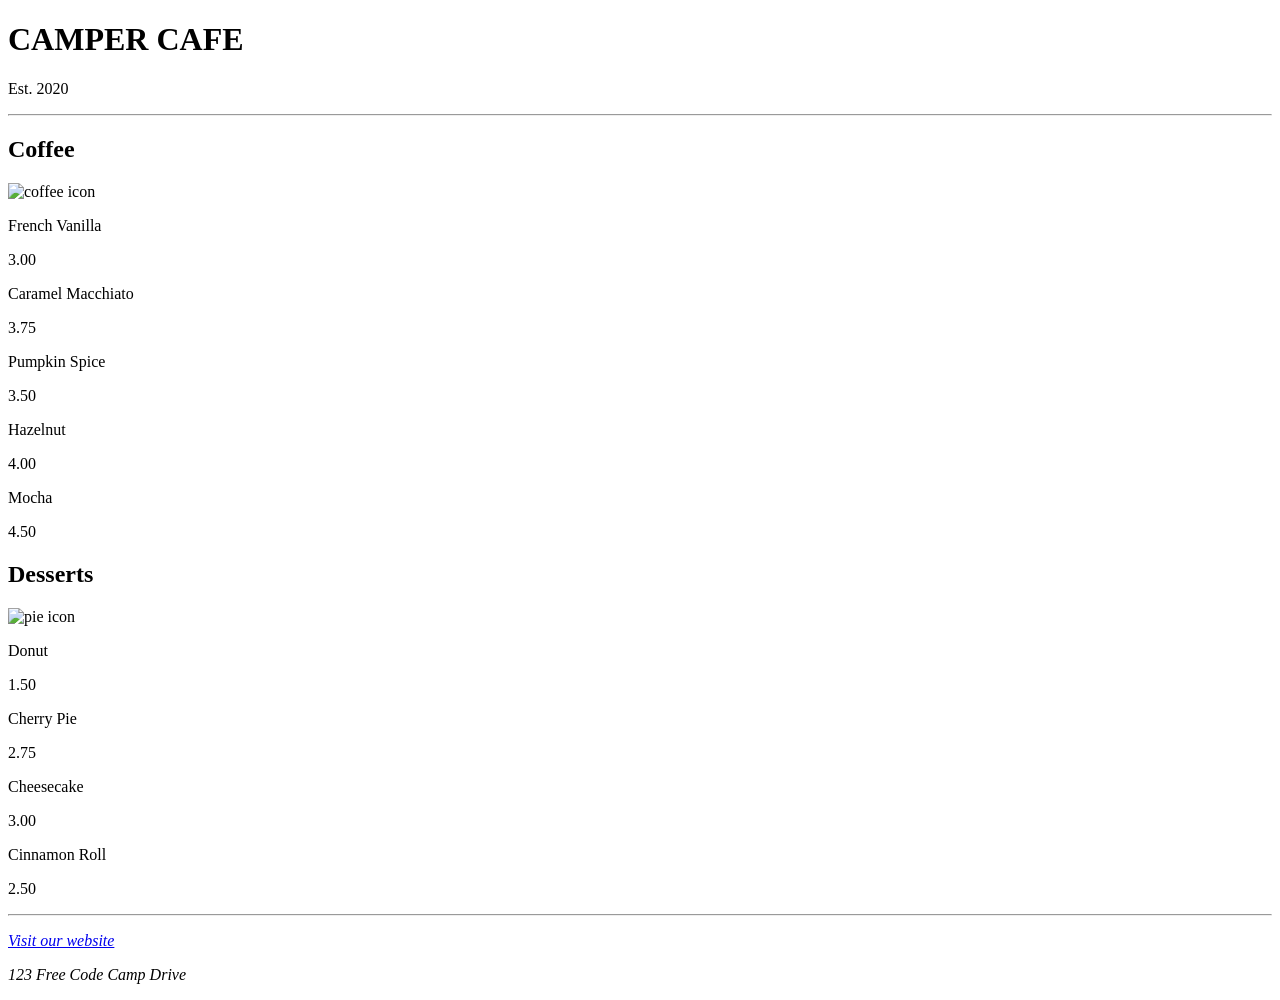
==== index.html @ 529e7ef3 "updated the html file with the menu list of caffee and desserts" ====
<!DOCTYPE html>
<html lang="en">
  <head>
    <meta charset="utf-8" />
    <meta name="viewport" content="width=device-width, initial-scale=1.0" />
    <title>Cafe Menu</title>
    <link href="style.css" rel="stylesheet"/>
  </head>
  <body>
    <div class="menu">
      <main>
        <h1>CAMPER CAFE</h1>
        <p class="established">Est. 2020</p>
        <hr>
        <section>
          <h2>Coffee</h2>
          <img src="https://cdn.freecodecamp.org/curriculum/css-cafe/coffee.jpg" alt="coffee icon"/>
          <article class="item">
            <p class="flavor">French Vanilla</p><p class="price">3.00</p>
          </article>
          <article class="item">
            <p class="flavor">Caramel Macchiato</p><p class="price">3.75</p>
          </article>
          <article class="item">
            <p class="flavor">Pumpkin Spice</p><p class="price">3.50</p>
          </article>
          <article class="item">
            <p class="flavor">Hazelnut</p><p class="price">4.00</p>
          </article>
          <article class="item">
            <p class="flavor">Mocha</p><p class="price">4.50</p>
          </article>
        </section>
        <section>
          <h2>Desserts</h2>
          <img src="https://cdn.freecodecamp.org/curriculum/css-cafe/pie.jpg" alt="pie icon"/>
          <article class="item">
            <p class="dessert">Donut</p><p class="price">1.50</p>
          </article>
          <article class="item">
            <p class="dessert">Cherry Pie</p><p class="price">2.75</p>
          </article>
          <article class="item">
            <p class="dessert">Cheesecake</p><p class="price">3.00</p>
          </article>
          <article class="item">
            <p class="dessert">Cinnamon Roll</p><p class="price">2.50</p>
          </article>
        </section>
      </main>
      <hr class="bottom-line">
      <footer>
        <address>
          <p>
            <a href="https://www.freecodecamp.org" target="_blank">Visit our website</a>
          </p>
          <p class="address">123 Free Code Camp Drive</p>
        </address>
      </footer>
    </div>
  </body>
</html>
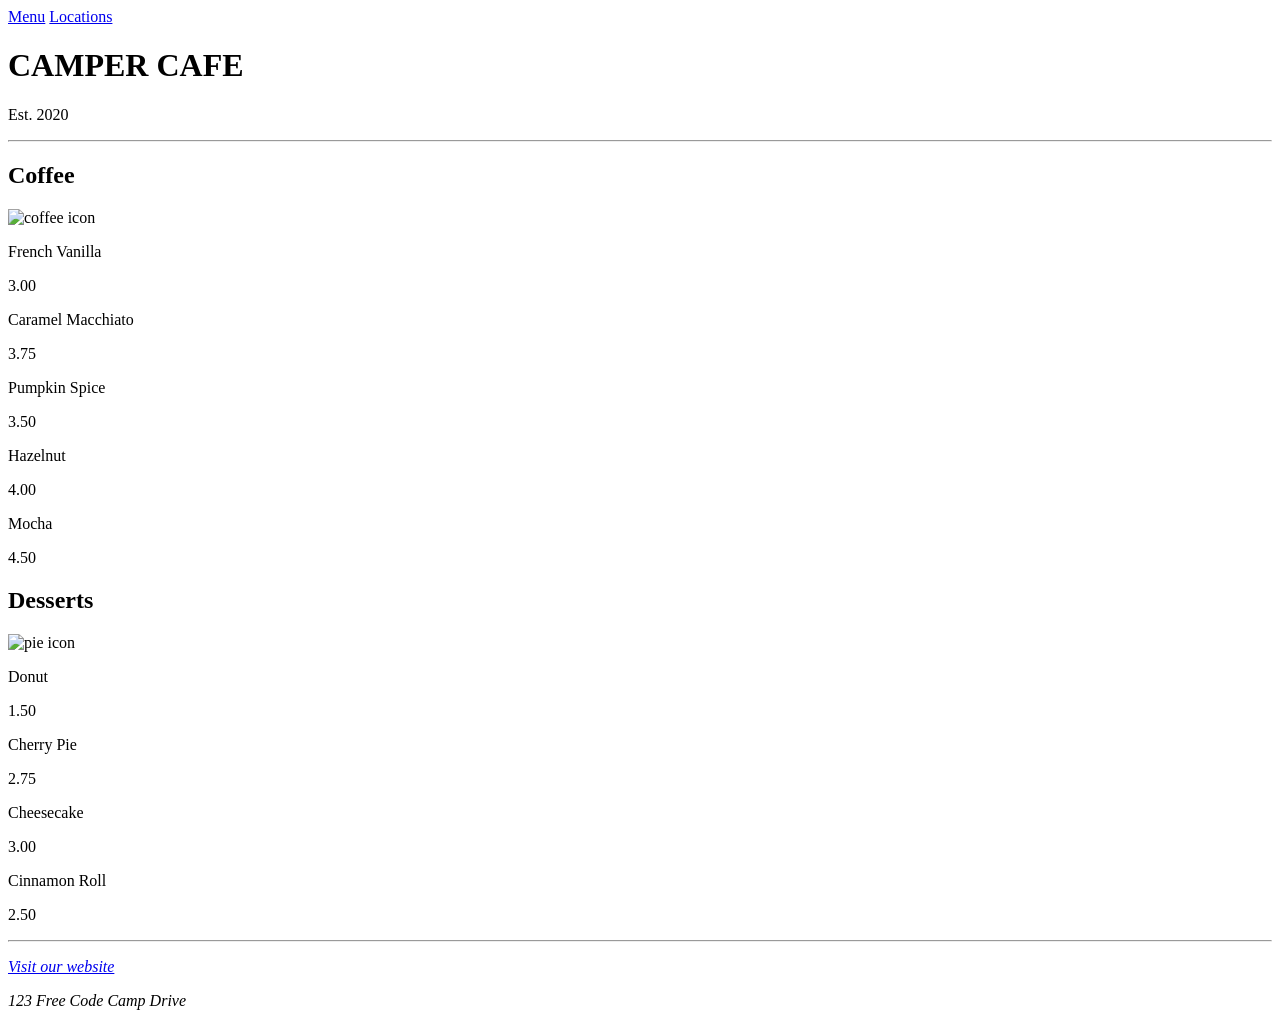
==== commit e1513a04: "included the locations page" ====
--- a/index.html
+++ b/index.html
@@ -8,6 +8,10 @@
   </head>
   <body>
     <div class="menu">
+      <nav class="navigation">
+        <a href="index.html" class="nav-link active">Menu</a>
+        <a href="locations.html" class="nav-link">Locations</a>
+      </nav>
       <main>
         <h1>CAMPER CAFE</h1>
         <p class="established">Est. 2020</p>
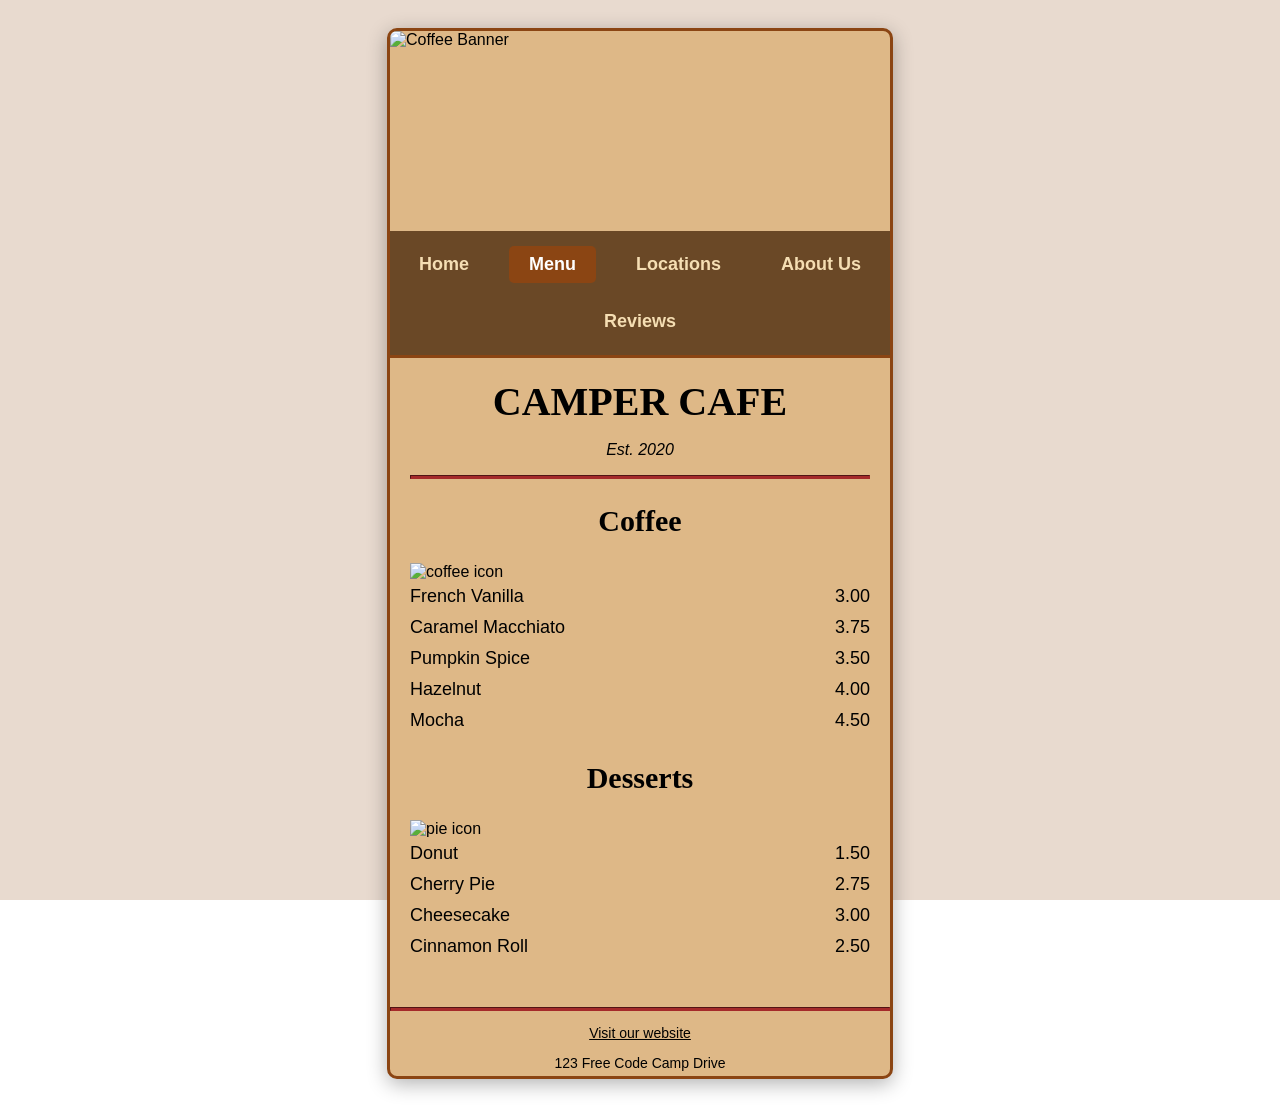
==== commit 8d741bec: "included the about view, and landing page" ====
--- a/index.html
+++ b/index.html
@@ -8,9 +8,15 @@
   </head>
   <body>
     <div class="menu">
+      <div class="menu-header-image">
+        <img src="https://images.unsplash.com/photo-1495474472287-4d71bcdd2085?w=800&h=200&fit=crop" alt="Coffee Banner">
+      </div>
       <nav class="navigation">
+        <a href="landing.html" class="nav-link">Home</a>
         <a href="index.html" class="nav-link active">Menu</a>
         <a href="locations.html" class="nav-link">Locations</a>
+        <a href="about.html" class="nav-link">About Us</a>
+        <a href="reviews.html" class="nav-link">Reviews</a>
       </nav>
       <main>
         <h1>CAMPER CAFE</h1>
--- a/style.css
+++ b/style.css
@@ -0,0 +1,1500 @@
+body {
+  background-image: url(https://cdn.freecodecamp.org/curriculum/css-cafe/beans.jpg);
+  background-attachment: fixed;
+  background-size: cover;
+  font-family: sans-serif;
+  padding: 20px;
+}
+
+/* Add overlay for better readability */
+body::before {
+  content: '';
+  position: fixed;
+  top: 0;
+  left: 0;
+  width: 100%;
+  height: 100%;
+  background: rgba(139, 69, 19, 0.2);
+  z-index: -1;
+  pointer-events: none;
+}
+
+/* NAVIGATION */
+.navigation {
+  display: flex;
+  justify-content: center;
+  gap: 20px;
+  padding: 15px 0;
+  margin-bottom: 10px;
+  border-bottom: 3px solid #8b4513;
+  background-color: rgba(101, 67, 33, 0.9);
+  flex-wrap: wrap;
+}
+
+.nav-link {
+  text-decoration: none;
+  color: #f5deb3;
+  font-size: 18px;
+  font-weight: bold;
+  padding: 8px 20px;
+  border-radius: 5px;
+  transition: all 0.3s;
+}
+
+.nav-link:hover {
+  background-color: rgba(139, 69, 19, 0.5);
+  color: white;
+}
+
+.nav-link.active {
+  background-color: #8b4513;
+  color: white;
+}
+
+.nav-link.active:hover {
+  background-color: #a0522d;
+  color: white;
+}
+
+h1 {
+  font-size: 40px;
+  margin-top: 0;
+  margin-bottom: 15px;
+}
+
+h2 {
+  font-size: 30px;
+}
+
+.established {
+  font-style: italic;
+}
+
+h1, h2, p {
+  text-align: center;
+}
+
+.menu {
+  width: 80%;
+  background-color: burlywood;
+  margin-left: auto;
+  margin-right: auto;
+  padding: 0;
+  max-width: 500px;
+  border-radius: 10px;
+  overflow: hidden;
+  border: 3px solid #8b4513;
+  box-shadow: 0 5px 20px rgba(0,0,0,0.3);
+}
+
+.menu-header-image {
+  width: 100%;
+  height: 200px;
+  overflow: hidden;
+}
+
+.menu-header-image img {
+  width: 100%;
+  height: 100%;
+  object-fit: cover;
+}
+
+.menu .navigation {
+  background-color: rgba(101, 67, 33, 0.95);
+  margin: 0;
+}
+
+.menu main {
+  padding: 20px;
+}
+
+img {
+  display: block;
+  margin-left: auto;
+  margin-right: auto;
+  
+}
+
+hr {
+  height: 2px;
+  background-color: brown;
+  border-color: brown;
+}
+
+.bottom-line {
+  margin-top: 25px;
+}
+
+h1, h2 {
+  font-family: Impact, serif;
+}
+
+.item p {
+  display: inline-block;
+  margin-top: 5px;
+  margin-bottom: 5px;
+  font-size: 18px;
+}
+
+.flavor, .dessert {
+  text-align: left;
+  width: 75%;
+}
+
+.price {
+  text-align: right;
+  width: 25%;
+}
+
+/* FOOTER */
+
+footer {
+  font-size: 14px;
+}
+
+address {
+  font-style: normal;
+}
+
+.address {
+  margin-bottom: 5px;
+}
+
+a {
+  color: black;
+}
+
+a:visited {
+  color: black;
+}
+
+a:hover {
+  color: brown;
+}
+
+a:active {
+  color: brown;
+}
+
+/* LOCATIONS PAGE */
+.locations {
+  width: 90%;
+  max-width: 1200px;
+  background-color: burlywood;
+  margin: 20px auto;
+  padding: 0;
+  border-radius: 10px;
+  border: 3px solid #8b4513;
+  overflow: hidden;
+}
+
+.locations > * {
+  padding-left: 30px;
+  padding-right: 30px;
+}
+
+.locations .page-header-image,
+.locations .navigation {
+  padding: 0;
+  margin: 0;
+}
+
+.locations .navigation {
+  margin-bottom: 20px;
+}
+
+.page-header-image {
+  width: 100%;
+  height: 250px;
+  overflow: hidden;
+}
+
+.page-header-image img {
+  width: 100%;
+  height: 100%;
+  object-fit: cover;
+}
+
+.locations header {
+  text-align: center;
+  margin-bottom: 20px;
+  padding-top: 20px;
+}
+
+.subtitle {
+  font-size: 18px;
+  color: #6b4423;
+  font-style: italic;
+  margin-top: -10px;
+}
+
+.content-wrapper {
+  display: flex;
+  gap: 30px;
+  margin: 30px 0;
+  padding: 0 30px;
+}
+
+.locations-list {
+  flex: 1;
+  min-width: 300px;
+}
+
+.location {
+  background-color: #f5deb3;
+  padding: 0;
+  margin-bottom: 25px;
+  border-radius: 8px;
+  box-shadow: 0 2px 5px rgba(0,0,0,0.2);
+  transition: transform 0.2s;
+  border: 2px solid #d2b48c;
+  overflow: hidden;
+}
+
+.location:hover {
+  transform: translateY(-2px);
+  box-shadow: 0 4px 8px rgba(0,0,0,0.3);
+}
+
+.location-image {
+  width: 100%;
+  height: 200px;
+  overflow: hidden;
+}
+
+.location-image img {
+  width: 100%;
+  height: 100%;
+  object-fit: cover;
+  transition: transform 0.3s;
+}
+
+.location:hover .location-image img {
+  transform: scale(1.1);
+}
+
+.location .city {
+  font-size: 28px;
+  font-weight: bold;
+  color: #654321;
+  margin: 15px 20px 10px 20px;
+  text-align: left;
+}
+
+.location .address {
+  font-size: 16px;
+  margin: 8px 20px;
+  text-align: left;
+}
+
+.location .hours {
+  font-size: 14px;
+  color: #8b5a3c;
+  margin: 8px 20px;
+  font-style: italic;
+  text-align: left;
+}
+
+.map-link {
+  display: inline-block;
+  margin: 15px 20px 20px 20px;
+  padding: 10px 20px;
+  background-color: #8b4513;
+  color: white !important;
+  text-decoration: none;
+  border-radius: 5px;
+  font-size: 14px;
+  transition: background-color 0.3s;
+  font-weight: 600;
+}
+
+.map-link:hover {
+  background-color: #a0522d;
+  color: white !important;
+}
+
+/* IMAGE SLIDER */
+.image-slider {
+  flex: 0 0 400px;
+  position: relative;
+}
+
+.slider-container {
+  position: relative;
+  width: 100%;
+  height: 500px;
+  overflow: hidden;
+  border-radius: 10px;
+  box-shadow: 0 4px 10px rgba(0,0,0,0.2);
+}
+
+.slide {
+  display: none;
+  width: 100%;
+  height: 100%;
+}
+
+.slide.active {
+  display: block;
+  animation: fadeIn 0.5s;
+}
+
+@keyframes fadeIn {
+  from { opacity: 0.4; }
+  to { opacity: 1; }
+}
+
+.slide img {
+  width: 100%;
+  height: 100%;
+  object-fit: cover;
+}
+
+.slider-dots {
+  text-align: center;
+  margin-top: 15px;
+}
+
+.dot {
+  cursor: pointer;
+  height: 12px;
+  width: 12px;
+  margin: 0 5px;
+  background-color: #bbb;
+  border-radius: 50%;
+  display: inline-block;
+  transition: background-color 0.3s;
+}
+
+.dot:hover,
+.dot.active {
+  background-color: #6b4423;
+}
+
+/* RESPONSIVE DESIGN */
+@media (max-width: 768px) {
+  .content-wrapper {
+    flex-direction: column;
+  }
+  
+  .image-slider {
+    flex: 1;
+    width: 100%;
+  }
+  
+  .slider-container {
+    height: 400px;
+  }
+  
+  .navigation {
+    flex-wrap: wrap;
+  }
+}
+
+/* ABOUT PAGE */
+.about-page {
+  width: 90%;
+  max-width: 1200px;
+  background-color: burlywood;
+  margin: 20px auto;
+  padding: 30px;
+  border-radius: 10px;
+}
+
+.about-header {
+  text-align: center;
+  margin-bottom: 20px;
+  padding-top: 20px;
+}
+
+.tagline {
+  font-size: 20px;
+  color: #6b4423;
+  font-style: italic;
+  margin-top: -5px;
+}
+
+.about-story {
+  max-width: 900px;
+  margin: 30px auto;
+  text-align: center;
+}
+
+.about-story p {
+  font-size: 16px;
+  line-height: 1.8;
+  margin: 15px 0;
+  color: #333;
+}
+
+.section-divider {
+  margin: 40px 0;
+  background-color: brown;
+  height: 2px;
+}
+
+.services-section h2,
+.values-section h2 {
+  text-align: center;
+  font-size: 32px;
+  color: #6b4423;
+  margin-bottom: 30px;
+}
+
+.services-grid {
+  display: grid;
+  grid-template-columns: repeat(auto-fit, minmax(300px, 1fr));
+  gap: 25px;
+  margin-top: 30px;
+}
+
+.service-card {
+  background-color: #f5deb3;
+  padding: 25px;
+  border-radius: 10px;
+  box-shadow: 0 3px 8px rgba(0,0,0,0.1);
+  transition: transform 0.3s;
+}
+
+.service-card:hover {
+  transform: translateY(-5px);
+  box-shadow: 0 5px 15px rgba(0,0,0,0.2);
+}
+
+.service-icon {
+  font-size: 48px;
+  text-align: center;
+  margin-bottom: 15px;
+}
+
+.service-card h3 {
+  color: #6b4423;
+  font-size: 22px;
+  margin-bottom: 12px;
+  text-align: center;
+}
+
+.service-card p {
+  font-size: 15px;
+  line-height: 1.6;
+  color: #333;
+  margin-bottom: 15px;
+  text-align: left;
+}
+
+.service-features {
+  list-style: none;
+  padding: 0;
+  margin-top: 15px;
+}
+
+.service-features li {
+  padding: 8px 0;
+  padding-left: 25px;
+  position: relative;
+  font-size: 14px;
+  color: #555;
+}
+
+.service-features li:before {
+  content: "\u2022";
+  position: absolute;
+  left: 0;
+  color: #8b4513;
+  font-weight: bold;
+  font-size: 18px;
+}
+
+.values-grid {
+  display: grid;
+  grid-template-columns: repeat(auto-fit, minmax(250px, 1fr));
+  gap: 25px;
+  margin-top: 30px;
+}
+
+.value-item {
+  background-color: #f5deb3;
+  padding: 25px;
+  border-radius: 10px;
+  text-align: center;
+  box-shadow: 0 3px 8px rgba(0,0,0,0.1);
+}
+
+.value-item h3 {
+  color: #6b4423;
+  font-size: 20px;
+  margin-bottom: 10px;
+}
+
+.value-item p {
+  font-size: 14px;
+  line-height: 1.6;
+  color: #333;
+}
+
+/* REVIEWS PAGE */
+.reviews-page {
+  width: 90%;
+  max-width: 1000px;
+  background-color: burlywood;
+  margin: 20px auto;
+  padding: 30px;
+  border-radius: 10px;
+}
+
+.reviews-header {
+  text-align: center;
+  margin-bottom: 20px;
+}
+
+.review-form-section {
+  max-width: 700px;
+  margin: 30px auto;
+  background-color: #f5deb3;
+  padding: 30px;
+  border-radius: 10px;
+  box-shadow: 0 3px 8px rgba(0,0,0,0.1);
+}
+
+.review-form-section h2 {
+  text-align: center;
+  color: #6b4423;
+  margin-bottom: 25px;
+}
+
+.review-form {
+  display: flex;
+  flex-direction: column;
+  gap: 20px;
+}
+
+.form-group {
+  display: flex;
+  flex-direction: column;
+}
+
+.form-group label {
+  font-weight: bold;
+  margin-bottom: 8px;
+  color: #6b4423;
+  font-size: 16px;
+}
+
+.form-group input[type="text"],
+.form-group select,
+.form-group textarea {
+  padding: 12px;
+  border: 2px solid #deb887;
+  border-radius: 5px;
+  font-size: 15px;
+  font-family: sans-serif;
+  transition: border-color 0.3s;
+}
+
+.form-group input[type="text"]:focus,
+.form-group select:focus,
+.form-group textarea:focus {
+  outline: none;
+  border-color: #8b4513;
+}
+
+.star-rating {
+  display: flex;
+  flex-direction: row-reverse;
+  justify-content: flex-end;
+  gap: 5px;
+  font-size: 30px;
+}
+
+.star-rating input[type="radio"] {
+  display: none;
+}
+
+.star-rating label {
+  cursor: pointer;
+  color: #ddd;
+  transition: color 0.2s;
+}
+
+.star-rating input[type="radio"]:checked ~ label,
+.star-rating label:hover,
+.star-rating label:hover ~ label {
+  color: #ffa500;
+}
+
+.submit-btn {
+  background-color: #8b4513;
+  color: white;
+  padding: 12px 30px;
+  border: none;
+  border-radius: 5px;
+  font-size: 16px;
+  font-weight: bold;
+  cursor: pointer;
+  transition: background-color 0.3s;
+  margin-top: 10px;
+}
+
+.submit-btn:hover {
+  background-color: #a0522d;
+}
+
+.reviews-display-section {
+  margin-top: 40px;
+}
+
+.reviews-display-section h2 {
+  text-align: center;
+  color: #6b4423;
+  margin-bottom: 30px;
+  font-size: 28px;
+}
+
+.reviews-container {
+  display: flex;
+  flex-direction: column;
+  gap: 20px;
+}
+
+.review-card {
+  background-color: #f5deb3;
+  padding: 25px;
+  border-radius: 10px;
+  box-shadow: 0 3px 8px rgba(0,0,0,0.1);
+}
+
+.review-header {
+  display: flex;
+  justify-content: space-between;
+  align-items: flex-start;
+  margin-bottom: 15px;
+  flex-wrap: wrap;
+  gap: 15px;
+}
+
+.reviewer-name {
+  color: #6b4423;
+  font-size: 20px;
+  margin: 0 0 5px 0;
+}
+
+.review-location {
+  color: #8b5a3c;
+  font-size: 14px;
+  margin: 3px 0;
+}
+
+.review-date {
+  color: #999;
+  font-size: 13px;
+  margin: 3px 0;
+}
+
+.review-rating {
+  color: #ffa500;
+  font-size: 22px;
+  white-space: nowrap;
+}
+
+.review-text {
+  color: #333;
+  font-size: 15px;
+  line-height: 1.6;
+  margin-top: 15px;
+  text-align: left;
+}
+
+.no-reviews {
+  text-align: center;
+  padding: 40px;
+  color: #8b5a3c;
+  font-style: italic;
+}
+
+@media (max-width: 768px) {
+  .services-grid {
+    grid-template-columns: 1fr;
+  }
+  
+  .values-grid {
+    grid-template-columns: 1fr;
+  }
+  
+  .review-header {
+    flex-direction: column;
+  }
+}
+
+/* ========== LANDING PAGE ========== */
+.landing-body {
+  background-image: url(https://cdn.freecodecamp.org/curriculum/css-cafe/beans.jpg);
+  background-attachment: fixed;
+  background-size: cover;
+  min-height: 100vh;
+  padding: 0;
+  overflow-x: hidden;
+}
+
+.landing-container {
+  width: 100%;
+  min-height: 100vh;
+  background: rgba(139, 69, 19, 0.8);
+}
+
+.landing-nav {
+  display: flex;
+  justify-content: space-between;
+  align-items: center;
+  padding: 20px 5%;
+  background: rgba(101, 67, 33, 0.95);
+  backdrop-filter: blur(10px);
+  position: sticky;
+  top: 0;
+  z-index: 100;
+  box-shadow: 0 2px 10px rgba(0,0,0,0.3);
+}
+
+.logo {
+  font-size: 28px;
+  font-weight: bold;
+  color: #f5deb3;
+  letter-spacing: 2px;
+  text-shadow: 2px 2px 4px rgba(0,0,0,0.3);
+}
+
+.landing-nav .nav-links {
+  display: flex;
+  gap: 30px;
+}
+
+.landing-nav .nav-links a {
+  color: #f5deb3;
+  text-decoration: none;
+  font-size: 16px;
+  font-weight: 500;
+  transition: all 0.3s;
+  position: relative;
+}
+
+.landing-nav .nav-links a:after {
+  content: '';
+  position: absolute;
+  bottom: -5px;
+  left: 0;
+  width: 0;
+  height: 2px;
+  background: #deb887;
+  transition: width 0.3s;
+}
+
+.landing-nav .nav-links a:hover {
+  color: white;
+}
+
+.landing-nav .nav-links a:hover:after {
+  width: 100%;
+}
+
+.hero-section {
+  position: relative;
+  min-height: 85vh;
+  display: flex;
+  align-items: center;
+  justify-content: center;
+  padding: 60px 5%;
+  overflow: hidden;
+}
+
+.hero-content {
+  max-width: 600px;
+  z-index: 2;
+  text-align: center;
+  animation: fadeInUp 1s ease-out;
+  background: rgba(0,0,0,0.4);
+  padding: 40px;
+  border-radius: 20px;
+  backdrop-filter: blur(5px);
+}
+
+@keyframes fadeInUp {
+  from {
+    opacity: 0;
+    transform: translateY(30px);
+  }
+  to {
+    opacity: 1;
+    transform: translateY(0);
+  }
+}
+
+.hero-title {
+  font-size: 56px;
+  color: #f5deb3;
+  margin-bottom: 20px;
+  font-weight: bold;
+  text-shadow: 3px 3px 6px rgba(0,0,0,0.5);
+}
+
+.hero-subtitle {
+  font-size: 28px;
+  color: #deb887;
+  margin-bottom: 15px;
+  font-style: italic;
+}
+
+.hero-description {
+  font-size: 18px;
+  color: rgba(255, 255, 255, 0.95);
+  line-height: 1.6;
+  margin-bottom: 35px;
+}
+
+.hero-buttons {
+  display: flex;
+  gap: 20px;
+  justify-content: center;
+  flex-wrap: wrap;
+}
+
+.btn {
+  padding: 15px 35px;
+  font-size: 16px;
+  font-weight: bold;
+  text-decoration: none;
+  border-radius: 30px;
+  transition: all 0.3s;
+  display: inline-block;
+}
+
+.btn-primary {
+  background: #8b4513;
+  color: #f5deb3;
+  border: 2px solid #8b4513;
+}
+
+.btn-primary:hover {
+  transform: translateY(-3px);
+  box-shadow: 0 10px 25px rgba(0,0,0,0.4);
+  background: #a0522d;
+}
+
+.btn-secondary {
+  background: transparent;
+  color: #f5deb3;
+  border: 2px solid #f5deb3;
+}
+
+.btn-secondary:hover {
+  background: #f5deb3;
+  color: #8b4513;
+  transform: translateY(-3px);
+  box-shadow: 0 10px 25px rgba(0,0,0,0.4);
+}
+
+/* Floating Images Animation */
+.floating-images {
+  position: absolute;
+  width: 100%;
+  height: 100%;
+  top: 0;
+  left: 0;
+  pointer-events: none;
+  z-index: 1;
+}
+
+.float-img {
+  position: absolute;
+  border-radius: 20px;
+  overflow: hidden;
+  box-shadow: 0 10px 40px rgba(0,0,0,0.3);
+  animation-timing-function: ease-in-out;
+  animation-iteration-count: infinite;
+}
+
+.float-img img {
+  width: 100%;
+  height: 100%;
+  object-fit: cover;
+  display: block;
+}
+
+.img-1 {
+  width: 200px;
+  height: 200px;
+  top: 10%;
+  left: 10%;
+  animation: float1 6s infinite;
+}
+
+.img-2 {
+  width: 180px;
+  height: 180px;
+  top: 60%;
+  left: 5%;
+  animation: float2 7s infinite;
+}
+
+.img-3 {
+  width: 220px;
+  height: 220px;
+  top: 15%;
+  right: 8%;
+  animation: float3 8s infinite;
+}
+
+.img-4 {
+  width: 190px;
+  height: 190px;
+  bottom: 15%;
+  right: 15%;
+  animation: float4 6.5s infinite;
+}
+
+.img-5 {
+  width: 160px;
+  height: 160px;
+  top: 45%;
+  right: 5%;
+  animation: float5 7.5s infinite;
+}
+
+@keyframes float1 {
+  0%, 100% { transform: translate(0, 0) rotate(0deg); }
+  25% { transform: translate(10px, -20px) rotate(3deg); }
+  50% { transform: translate(-10px, -10px) rotate(-3deg); }
+  75% { transform: translate(15px, 10px) rotate(2deg); }
+}
+
+@keyframes float2 {
+  0%, 100% { transform: translate(0, 0) rotate(0deg); }
+  33% { transform: translate(-15px, 20px) rotate(-4deg); }
+  66% { transform: translate(15px, -15px) rotate(4deg); }
+}
+
+@keyframes float3 {
+  0%, 100% { transform: translate(0, 0) rotate(0deg); }
+  25% { transform: translate(-20px, 15px) rotate(-2deg); }
+  50% { transform: translate(10px, 10px) rotate(3deg); }
+  75% { transform: translate(-10px, -20px) rotate(-2deg); }
+}
+
+@keyframes float4 {
+  0%, 100% { transform: translate(0, 0) rotate(0deg); }
+  30% { transform: translate(15px, -15px) rotate(3deg); }
+  60% { transform: translate(-20px, 10px) rotate(-3deg); }
+}
+
+@keyframes float5 {
+  0%, 100% { transform: translate(0, 0) rotate(0deg); }
+  40% { transform: translate(-10px, -20px) rotate(2deg); }
+  80% { transform: translate(10px, 15px) rotate(-2deg); }
+}
+
+.features-section {
+  display: grid;
+  grid-template-columns: repeat(auto-fit, minmax(250px, 1fr));
+  gap: 30px;
+  padding: 60px 5%;
+  background: rgba(245, 222, 179, 0.95);
+  backdrop-filter: blur(10px);
+}
+
+.feature-card {
+  text-align: center;
+  padding: 30px;
+  background: #f5deb3;
+  border-radius: 15px;
+  box-shadow: 0 5px 20px rgba(101, 67, 33, 0.3);
+  transition: transform 0.3s;
+  border: 2px solid #d2b48c;
+}
+
+.feature-card:hover {
+  transform: translateY(-10px);
+  box-shadow: 0 8px 30px rgba(101, 67, 33, 0.4);
+}
+
+.feature-icon {
+  margin-bottom: 15px;
+  overflow: hidden;
+  border-radius: 10px;
+}
+
+.feature-img {
+  width: 100%;
+  height: 150px;
+  object-fit: cover;
+  border-radius: 10px;
+  transition: transform 0.3s;
+}
+
+.feature-card:hover .feature-img {
+  transform: scale(1.1);
+}
+
+.feature-card h3 {
+  color: #654321;
+  margin-bottom: 10px;
+  font-size: 22px;
+}
+
+.feature-card p {
+  color: #6b4423;
+  line-height: 1.6;
+}
+
+.cta-section {
+  text-align: center;
+  padding: 80px 5%;
+  background: rgba(101, 67, 33, 0.95);
+  color: #f5deb3;
+}
+
+.cta-section h2 {
+  font-size: 40px;
+  margin-bottom: 20px;
+  color: #f5deb3;
+}
+
+.cta-section p {
+  font-size: 20px;
+  margin-bottom: 35px;
+  color: #deb887;
+}
+
+.btn-cta {
+  background: #f5deb3;
+  color: #654321;
+  padding: 18px 45px;
+  font-size: 18px;
+}
+
+.btn-cta:hover {
+  background: white;
+  transform: translateY(-3px);
+  box-shadow: 0 10px 25px rgba(0,0,0,0.4);
+}
+
+.landing-footer {
+  text-align: center;
+  padding: 30px;
+  background: rgba(0,0,0,0.5);
+  color: #f5deb3;
+}
+
+.landing-footer a {
+  color: #deb887;
+  text-decoration: underline;
+}
+
+.landing-footer a:hover {
+  color: white;
+}
+
+/* ========== MULTI-STEP FORM (REVIEWS PAGE) ========== */
+.review-page-body {
+  background-image: url(https://cdn.freecodecamp.org/curriculum/css-cafe/beans.jpg);
+  background-attachment: fixed;
+  background-size: cover;
+  min-height: 100vh;
+}
+
+.reviews-page {
+  width: 90%;
+  max-width: 1000px;
+  background-color: transparent;
+  margin: 20px auto;
+  padding: 0;
+  border-radius: 0;
+}
+
+.reviews-page .navigation {
+  background-color: rgba(101, 67, 33, 0.95);
+  padding: 15px 30px;
+  border-radius: 10px;
+  margin-bottom: 30px;
+  box-shadow: 0 2px 10px rgba(0,0,0,0.3);
+}
+
+.reviews-page .navigation .nav-link {
+  color: #f5deb3;
+}
+
+.reviews-page .navigation .nav-link.active {
+  background-color: #8b4513;
+  color: white;
+}
+
+.reviews-page .navigation .nav-link:hover {
+  background-color: rgba(139, 69, 19, 0.3);
+  color: white;
+}
+
+.multi-step-form-section {
+  margin: 40px 0;
+}
+
+.form-container {
+  background: rgba(245, 222, 179, 0.98);
+  border-radius: 20px;
+  padding: 40px;
+  box-shadow: 0 10px 40px rgba(0,0,0,0.4);
+  border: 2px solid #d2b48c;
+}
+
+/* Progress Indicator */
+.progress-indicator {
+  display: flex;
+  justify-content: center;
+  align-items: flex-start;
+  gap: 50px;
+  margin-bottom: 50px;
+  position: relative;
+}
+
+.progress-indicator::before {
+  content: '';
+  position: absolute;
+  top: 25px;
+  left: 25%;
+  right: 25%;
+  height: 2px;
+  background: #d2b48c;
+  z-index: 0;
+}
+
+.step {
+  display: flex;
+  flex-direction: column;
+  align-items: center;
+  position: relative;
+  z-index: 1;
+}
+
+.step-circle {
+  width: 50px;
+  height: 50px;
+  border-radius: 50%;
+  background: #d2b48c;
+  color: #654321;
+  display: flex;
+  align-items: center;
+  justify-content: center;
+  font-weight: bold;
+  font-size: 20px;
+  transition: all 0.3s;
+  margin-bottom: 10px;
+  border: 2px solid #8b4513;
+}
+
+.step.active .step-circle {
+  background: #6c63ff;
+  box-shadow: 0 0 0 5px rgba(108, 99, 255, 0.2);
+  transform: scale(1.1);
+}
+
+.step.completed .step-circle {
+  background: #6c63ff;
+}
+
+.step.completed .step-circle::after {
+  content: '✓';
+  position: absolute;
+}
+
+.step.completed .step-circle span {
+  display: none;
+}
+
+.step-label {
+  font-size: 13px;
+  color: #6b4423;
+  text-align: center;
+  max-width: 120px;
+  font-weight: 600;
+}
+
+.step.active .step-label {
+  color: #654321;
+  font-weight: bold;
+}
+
+/* Form Content */
+.form-content-wrapper {
+  display: flex;
+  gap: 40px;
+  align-items: flex-start;
+}
+
+.form-illustration {
+  flex: 0 0 350px;
+  display: flex;
+  align-items: center;
+  justify-content: center;
+}
+
+.illustration-container {
+  width: 100%;
+  max-width: 350px;
+}
+
+.illustration-svg {
+  width: 100%;
+  height: auto;
+  filter: drop-shadow(0 5px 15px rgba(101, 67, 33, 0.3));
+}
+
+.form-fields {
+  flex: 1;
+  min-width: 300px;
+}
+
+.modern-review-form {
+  width: 100%;
+}
+
+.form-step {
+  display: none;
+}
+
+.form-step.active {
+  display: block;
+  animation: slideIn 0.4s ease-out;
+}
+
+@keyframes slideIn {
+  from {
+    opacity: 0;
+    transform: translateX(20px);
+  }
+  to {
+    opacity: 1;
+    transform: translateX(0);
+  }
+}
+
+.form-step-title {
+  font-size: 28px;
+  color: #654321;
+  margin-bottom: 25px;
+  font-weight: 600;
+}
+
+.modern-review-form .form-group {
+  margin-bottom: 20px;
+}
+
+.modern-review-form .form-group label {
+  display: block;
+  font-weight: 600;
+  margin-bottom: 8px;
+  color: #6b4423;
+  font-size: 14px;
+}
+
+.modern-review-form input[type="text"],
+.modern-review-form input[type="email"],
+.modern-review-form input[type="tel"],
+.modern-review-form input[type="date"],
+.modern-review-form select,
+.modern-review-form textarea {
+  width: 100%;
+  padding: 12px 15px;
+  border: 2px solid #d2b48c;
+  border-radius: 8px;
+  font-size: 15px;
+  font-family: sans-serif;
+  transition: all 0.3s;
+  background: white;
+}
+
+.modern-review-form input:focus,
+.modern-review-form select:focus,
+.modern-review-form textarea:focus {
+  outline: none;
+  border-color: #8b4513;
+  box-shadow: 0 0 0 3px rgba(139, 69, 19, 0.1);
+}
+
+.star-rating-modern {
+  display: flex;
+  flex-direction: row-reverse;
+  justify-content: flex-end;
+  gap: 8px;
+  font-size: 35px;
+  margin-top: 5px;
+}
+
+.star-rating-modern input[type="radio"] {
+  display: none;
+}
+
+.star-rating-modern label {
+  cursor: pointer;
+  color: #ddd;
+  transition: all 0.2s;
+}
+
+.star-rating-modern input[type="radio"]:checked ~ label,
+.star-rating-modern label:hover,
+.star-rating-modern label:hover ~ label {
+  color: #d2691e;
+  transform: scale(1.1);
+}
+
+.modern-review-form .form-group label input[type="checkbox"] {
+  width: auto;
+  margin-right: 10px;
+  cursor: pointer;
+}
+
+.modern-review-form .form-group label span {
+  font-weight: normal;
+  cursor: pointer;
+}
+
+/* Form Navigation Buttons */
+.form-navigation {
+  display: flex;
+  justify-content: space-between;
+  margin-top: 30px;
+  gap: 15px;
+}
+
+.btn-group-right {
+  display: flex;
+  gap: 15px;
+}
+
+.btn-form {
+  padding: 12px 30px;
+  border: none;
+  border-radius: 8px;
+  font-size: 14px;
+  font-weight: 600;
+  cursor: pointer;
+  transition: all 0.3s;
+  text-transform: uppercase;
+  letter-spacing: 0.5px;
+}
+
+.btn-cancel {
+  background: transparent;
+  color: #6b4423;
+  border: 2px solid #d2b48c;
+}
+
+.btn-cancel:hover {
+  background: #f5f5f5;
+  color: #654321;
+  border-color: #8b4513;
+}
+
+.btn-prev {
+  background: #d2b48c;
+  color: #654321;
+  border: 2px solid #8b4513;
+}
+
+.btn-prev:hover {
+  background: #c9a875;
+  transform: translateY(-2px);
+}
+
+.btn-next,
+.btn-submit {
+  background: #8b4513;
+  color: #f5deb3;
+  border: 2px solid #654321;
+}
+
+.btn-next:hover,
+.btn-submit:hover {
+  background: #a0522d;
+  transform: translateY(-2px);
+  box-shadow: 0 5px 15px rgba(139, 69, 19, 0.4);
+}
+
+/* Reviews Display Section */
+.reviews-display-section {
+  background: rgba(245, 222, 179, 0.98);
+  padding: 40px;
+  border-radius: 20px;
+  margin-top: 50px;
+  box-shadow: 0 5px 20px rgba(0,0,0,0.4);
+  border: 2px solid #d2b48c;
+}
+
+.reviews-display-section h2 {
+  background: transparent;
+  color: #654321;
+}
+
+.review-card {
+  background-color: #faf0e6;
+  border: 2px solid #d2b48c;
+}
+
+.recommendation {
+  color: #654321;
+  font-weight: 600;
+  margin-top: 10px;
+  font-size: 14px;
+  background: #d2b48c;
+  padding: 5px 15px;
+  border-radius: 15px;
+  display: inline-block;
+}
+
+/* Responsive Design for Landing and Forms */
+@media (max-width: 768px) {
+  .hero-title {
+    font-size: 36px;
+  }
+  
+  .hero-subtitle {
+    font-size: 22px;
+  }
+  
+  .float-img {
+    width: 120px !important;
+    height: 120px !important;
+  }
+  
+  .landing-nav .nav-links {
+    flex-wrap: wrap;
+    gap: 15px;
+  }
+  
+  .form-content-wrapper {
+    flex-direction: column;
+  }
+  
+  .form-illustration {
+    flex: 1;
+    width: 100%;
+    max-width: 250px;
+    margin: 0 auto;
+  }
+  
+  .progress-indicator {
+    gap: 20px;
+  }
+  
+  .step-label {
+    font-size: 11px;
+    max-width: 80px;
+  }
+  
+  .form-navigation {
+    flex-direction: column;
+  }
+  
+  .btn-group-right {
+    width: 100%;
+  }
+  
+  .btn-form {
+    flex: 1;
+  }
+}
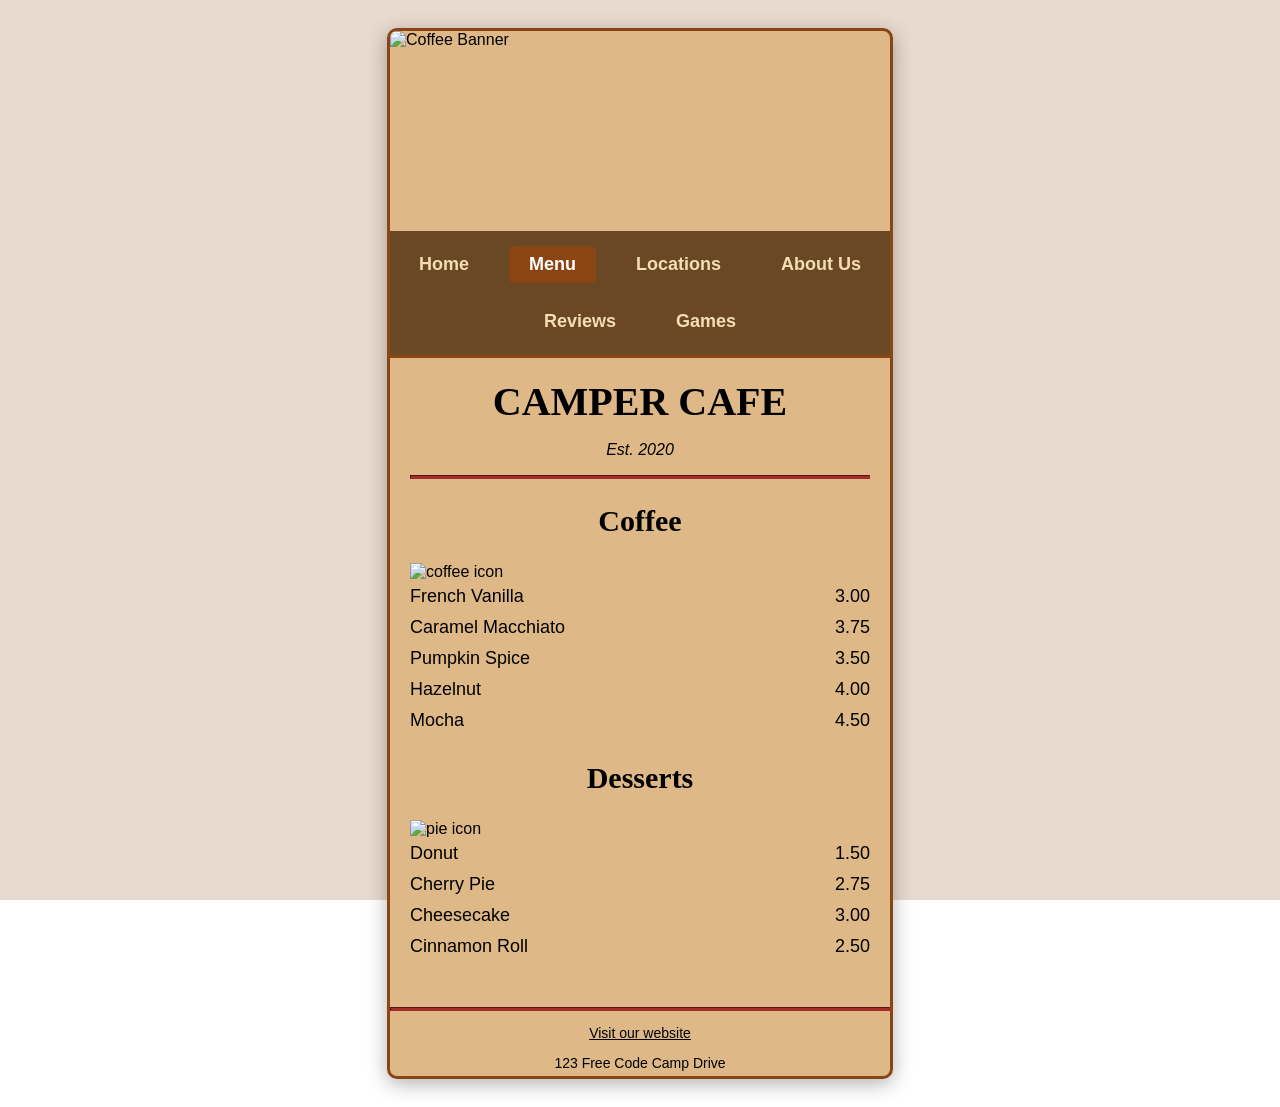
==== commit 11af0d8c: "final commit of the day with copleting the entire design for the first step" ====
--- a/index.html
+++ b/index.html
@@ -17,6 +17,7 @@
         <a href="locations.html" class="nav-link">Locations</a>
         <a href="about.html" class="nav-link">About Us</a>
         <a href="reviews.html" class="nav-link">Reviews</a>
+        <a href="games.html" class="nav-link">Games</a>
       </nav>
       <main>
         <h1>CAMPER CAFE</h1>
--- a/style.css
+++ b/style.css
@@ -497,7 +497,7 @@
 }
 
 .service-features li:before {
-  content: "\u2022";
+  content: "•";
   position: absolute;
   left: 0;
   color: #8b4513;
@@ -1497,4 +1497,224 @@
   .btn-form {
     flex: 1;
   }
+}
+
+/* ========== GAMES PAGE ========== */
+.games-page {
+  width: 90%;
+  max-width: 1200px;
+  background-color: burlywood;
+  margin: 20px auto;
+  padding: 0;
+  border-radius: 10px;
+  border: 3px solid #8b4513;
+  overflow: hidden;
+}
+
+.games-page > * {
+  padding-left: 30px;
+  padding-right: 30px;
+}
+
+.games-page > *:last-child {
+  padding-bottom: 30px;
+}
+
+.games-page .page-header-image,
+.games-page .navigation {
+  padding: 0;
+  margin: 0;
+}
+
+.games-page .navigation {
+  margin-bottom: 20px;
+}
+
+.games-header {
+  text-align: center;
+  margin-bottom: 20px;
+  padding-top: 20px;
+}
+
+.offline-games-section h2,
+.online-games-section h2 {
+  text-align: center;
+  font-size: 32px;
+  color: #654321;
+  margin-bottom: 20px;
+  margin-top: 30px;
+}
+
+.section-intro {
+  text-align: center;
+  font-size: 16px;
+  color: #6b4423;
+  margin-bottom: 30px;
+  line-height: 1.6;
+}
+
+.games-grid {
+  display: grid;
+  grid-template-columns: repeat(auto-fit, minmax(280px, 1fr));
+  gap: 25px;
+  margin-bottom: 40px;
+}
+
+.game-card {
+  background-color: #f5deb3;
+  border-radius: 10px;
+  overflow: hidden;
+  box-shadow: 0 3px 8px rgba(0,0,0,0.2);
+  transition: transform 0.3s;
+  border: 2px solid #d2b48c;
+}
+
+.game-card:hover {
+  transform: translateY(-5px);
+  box-shadow: 0 5px 15px rgba(0,0,0,0.3);
+}
+
+.game-image {
+  width: 100%;
+  height: 200px;
+  overflow: hidden;
+}
+
+.game-image img {
+  width: 100%;
+  height: 100%;
+  object-fit: cover;
+  transition: transform 0.3s;
+}
+
+.game-card:hover .game-image img {
+  transform: scale(1.1);
+}
+
+.game-card h3 {
+  color: #654321;
+  font-size: 22px;
+  margin: 15px 20px 10px 20px;
+}
+
+.game-card p {
+  color: #6b4423;
+  font-size: 15px;
+  line-height: 1.6;
+  margin: 0 20px 20px 20px;
+}
+
+.game-info-box {
+  background-color: #f5deb3;
+  padding: 25px;
+  border-radius: 10px;
+  border: 2px solid #d2b48c;
+  box-shadow: 0 3px 8px rgba(0,0,0,0.2);
+  margin-bottom: 30px;
+}
+
+.game-info-box h3 {
+  color: #654321;
+  font-size: 24px;
+  margin-bottom: 15px;
+  text-align: center;
+}
+
+.game-info-box ul {
+  list-style: none;
+  padding: 0;
+}
+
+.game-info-box ul li {
+  padding: 10px 0;
+  padding-left: 30px;
+  position: relative;
+  font-size: 16px;
+  color: #6b4423;
+  line-height: 1.6;
+}
+
+.game-info-box ul li:before {
+  content: "•";
+  position: absolute;
+  left: 0;
+  color: #8b4513;
+  font-weight: bold;
+  font-size: 20px;
+}
+
+.online-games-container {
+  display: flex;
+  flex-direction: column;
+  gap: 40px;
+  margin-top: 30px;
+}
+
+.online-game-card {
+  background-color: #f5deb3;
+  padding: 25px;
+  border-radius: 10px;
+  box-shadow: 0 3px 8px rgba(0,0,0,0.2);
+  border: 2px solid #d2b48c;
+}
+
+.online-game-card h3 {
+  color: #654321;
+  font-size: 28px;
+  margin-bottom: 10px;
+  text-align: center;
+}
+
+.game-description {
+  text-align: center;
+  color: #6b4423;
+  font-size: 16px;
+  line-height: 1.6;
+  margin-bottom: 20px;
+}
+
+.game-frame {
+  width: 100%;
+  min-height: 500px;
+  border-radius: 8px;
+  overflow: hidden;
+  background: white;
+  border: 3px solid #8b4513;
+  margin-bottom: 15px;
+}
+
+.game-frame iframe {
+  display: block;
+  border: none;
+}
+
+.play-external-btn {
+  display: block;
+  width: 100%;
+  max-width: 300px;
+  margin: 0 auto;
+  padding: 12px 30px;
+  background-color: #8b4513;
+  color: white;
+  text-align: center;
+  text-decoration: none;
+  border-radius: 5px;
+  font-size: 16px;
+  font-weight: 600;
+  transition: background-color 0.3s;
+}
+
+.play-external-btn:hover {
+  background-color: #a0522d;
+  color: white;
+}
+
+@media (max-width: 768px) {
+  .games-grid {
+    grid-template-columns: 1fr;
+  }
+  
+  .game-frame {
+    min-height: 400px;
+  }
 }
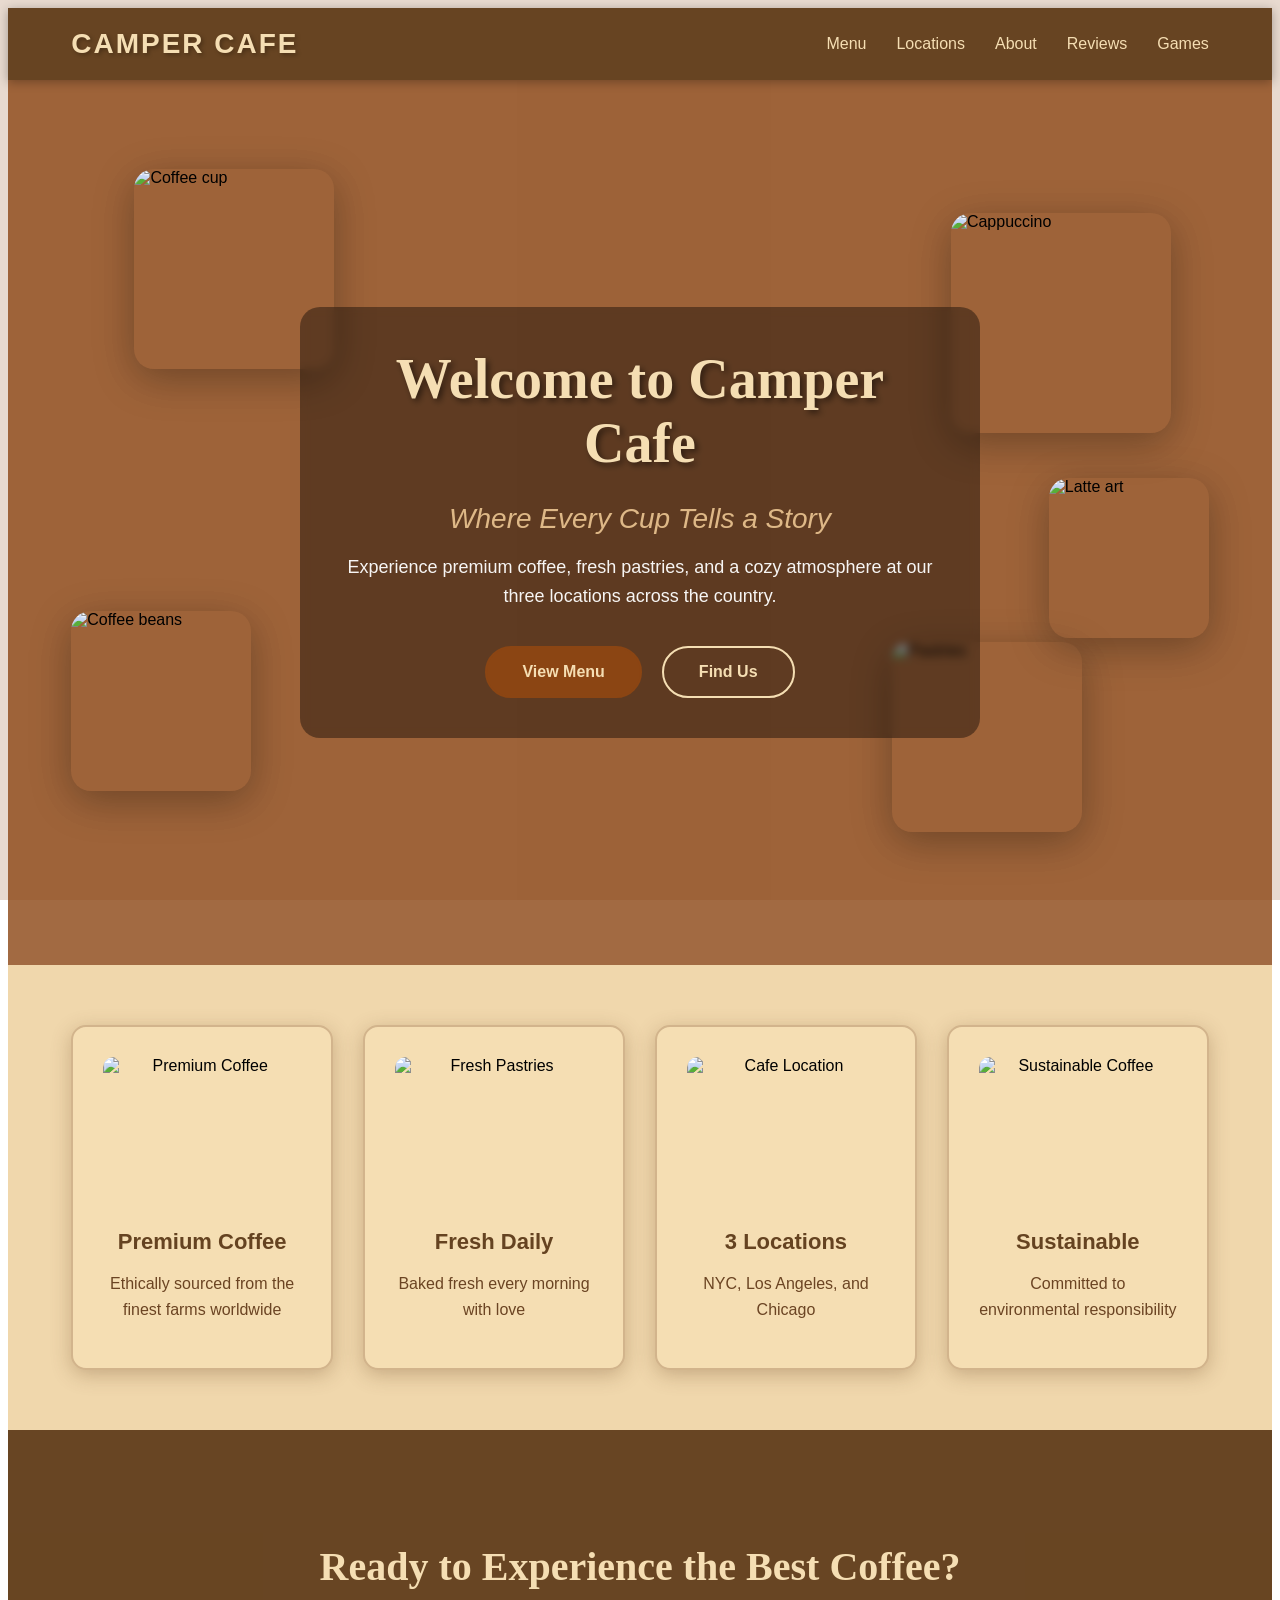
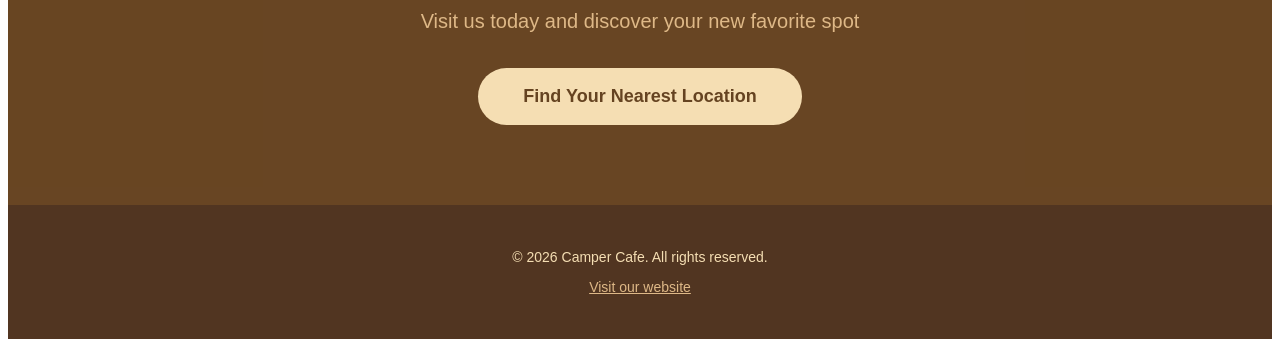
==== commit 2baee6b1: "improvised the code and generated a clean website" ====
--- a/index.html
+++ b/index.html
@@ -1,73 +1,101 @@
 <!DOCTYPE html>
 <html lang="en">
-  <head>
+<head>
+    <!-- Security Meta Tags -->
     <meta charset="utf-8" />
     <meta name="viewport" content="width=device-width, initial-scale=1.0" />
-    <title>Cafe Menu</title>
+    <meta http-equiv="X-UA-Compatible" content="IE=edge" />
+    <meta name="referrer" content="strict-origin-when-cross-origin" />
+    <meta http-equiv="Content-Security-Policy" content="default-src 'self'; img-src 'self' https: data:; style-src 'self' 'unsafe-inline'; script-src 'self' 'unsafe-inline';" />
+    
+    <title>Camper Cafe - Welcome</title>
+    <meta name="description" content="Experience premium coffee, fresh pastries, and a cozy atmosphere at Camper Cafe. Three locations across the country." />
     <link href="style.css" rel="stylesheet"/>
-  </head>
-  <body>
-    <div class="menu">
-      <div class="menu-header-image">
-        <img src="https://images.unsplash.com/photo-1495474472287-4d71bcdd2085?w=800&h=200&fit=crop" alt="Coffee Banner">
-      </div>
-      <nav class="navigation">
-        <a href="landing.html" class="nav-link">Home</a>
-        <a href="index.html" class="nav-link active">Menu</a>
-        <a href="locations.html" class="nav-link">Locations</a>
-        <a href="about.html" class="nav-link">About Us</a>
-        <a href="reviews.html" class="nav-link">Reviews</a>
-        <a href="games.html" class="nav-link">Games</a>
-      </nav>
-      <main>
-        <h1>CAMPER CAFE</h1>
-        <p class="established">Est. 2020</p>
-        <hr>
-        <section>
-          <h2>Coffee</h2>
-          <img src="https://cdn.freecodecamp.org/curriculum/css-cafe/coffee.jpg" alt="coffee icon"/>
-          <article class="item">
-            <p class="flavor">French Vanilla</p><p class="price">3.00</p>
-          </article>
-          <article class="item">
-            <p class="flavor">Caramel Macchiato</p><p class="price">3.75</p>
-          </article>
-          <article class="item">
-            <p class="flavor">Pumpkin Spice</p><p class="price">3.50</p>
-          </article>
-          <article class="item">
-            <p class="flavor">Hazelnut</p><p class="price">4.00</p>
-          </article>
-          <article class="item">
-            <p class="flavor">Mocha</p><p class="price">4.50</p>
-          </article>
+</head>
+<body class="landing-body" style="background-image: url(https://cdn.freecodecamp.org/curriculum/css-cafe/beans.jpg);">
+    <div class="landing-container">
+        <nav class="landing-nav">
+            <div class="logo">CAMPER CAFE</div>
+            <div class="nav-links">
+                <a href="menu.html">Menu</a>
+                <a href="locations.html">Locations</a>
+                <a href="about.html">About</a>
+                <a href="reviews.html">Reviews</a>
+                <a href="games.html">Games</a>
+            </div>
+        </nav>
+
+        <section class="hero-section">
+            <div class="hero-content">
+                <h1 class="hero-title">Welcome to Camper Cafe</h1>
+                <p class="hero-subtitle">Where Every Cup Tells a Story</p>
+                <p class="hero-description">Experience premium coffee, fresh pastries, and a cozy atmosphere at our three locations across the country.</p>
+                <div class="hero-buttons">
+                    <a href="menu.html" class="btn btn-primary">View Menu</a>
+                    <a href="locations.html" class="btn btn-secondary">Find Us</a>
+                </div>
+            </div>
+            
+            <div class="floating-images">
+                <div class="float-img img-1">
+                    <img src="https://images.unsplash.com/photo-1495474472287-4d71bcdd2085?w=300&h=300&fit=crop" alt="Coffee cup">
+                </div>
+                <div class="float-img img-2">
+                    <img src="https://images.unsplash.com/photo-1509042239860-f550ce710b93?w=300&h=300&fit=crop" alt="Coffee beans">
+                </div>
+                <div class="float-img img-3">
+                    <img src="https://images.unsplash.com/photo-1514432324607-a09d9b4aefdd?w=300&h=300&fit=crop" alt="Cappuccino">
+                </div>
+                <div class="float-img img-4">
+                    <img src="https://images.unsplash.com/photo-1556742049-0cfed4f6a45d?w=300&h=300&fit=crop" alt="Pastries">
+                </div>
+                <div class="float-img img-5">
+                    <img src="https://images.unsplash.com/photo-1511920170033-f8396924c348?w=300&h=300&fit=crop" alt="Latte art">
+                </div>
+            </div>
         </section>
-        <section>
-          <h2>Desserts</h2>
-          <img src="https://cdn.freecodecamp.org/curriculum/css-cafe/pie.jpg" alt="pie icon"/>
-          <article class="item">
-            <p class="dessert">Donut</p><p class="price">1.50</p>
-          </article>
-          <article class="item">
-            <p class="dessert">Cherry Pie</p><p class="price">2.75</p>
-          </article>
-          <article class="item">
-            <p class="dessert">Cheesecake</p><p class="price">3.00</p>
-          </article>
-          <article class="item">
-            <p class="dessert">Cinnamon Roll</p><p class="price">2.50</p>
-          </article>
+
+        <section class="features-section">
+            <div class="feature-card">
+                <div class="feature-icon">
+                    <img src="https://cdn.freecodecamp.org/curriculum/css-cafe/coffee.jpg" alt="Premium Coffee" class="feature-img">
+                </div>
+                <h3>Premium Coffee</h3>
+                <p>Ethically sourced from the finest farms worldwide</p>
+            </div>
+            <div class="feature-card">
+                <div class="feature-icon">
+                    <img src="https://cdn.freecodecamp.org/curriculum/css-cafe/pie.jpg" alt="Fresh Pastries" class="feature-img">
+                </div>
+                <h3>Fresh Daily</h3>
+                <p>Baked fresh every morning with love</p>
+            </div>
+            <div class="feature-card">
+                <div class="feature-icon">
+                    <img src="https://images.unsplash.com/photo-1445116572660-236099ec97a0?w=300&h=200&fit=crop" alt="Cafe Location" class="feature-img">
+                </div>
+                <h3>3 Locations</h3>
+                <p>NYC, Los Angeles, and Chicago</p>
+            </div>
+            <div class="feature-card">
+                <div class="feature-icon">
+                    <img src="https://images.unsplash.com/photo-1509785307050-d4066910ec1e?w=300&h=200&fit=crop" alt="Sustainable Coffee" class="feature-img">
+                </div>
+                <h3>Sustainable</h3>
+                <p>Committed to environmental responsibility</p>
+            </div>
         </section>
-      </main>
-      <hr class="bottom-line">
-      <footer>
-        <address>
-          <p>
-            <a href="https://www.freecodecamp.org" target="_blank">Visit our website</a>
-          </p>
-          <p class="address">123 Free Code Camp Drive</p>
-        </address>
-      </footer>
+
+        <section class="cta-section">
+            <h2>Ready to Experience the Best Coffee?</h2>
+            <p>Visit us today and discover your new favorite spot</p>
+            <a href="locations.html" class="btn btn-cta">Find Your Nearest Location</a>
+        </section>
+
+        <footer class="landing-footer">
+            <p>&copy; 2026 Camper Cafe. All rights reserved.</p>
+            <p><a href="https://www.freecodecamp.org" target="_blank" rel="noopener noreferrer">Visit our website</a></p>
+        </footer>
     </div>
-  </body>
+</body>
 </html>
